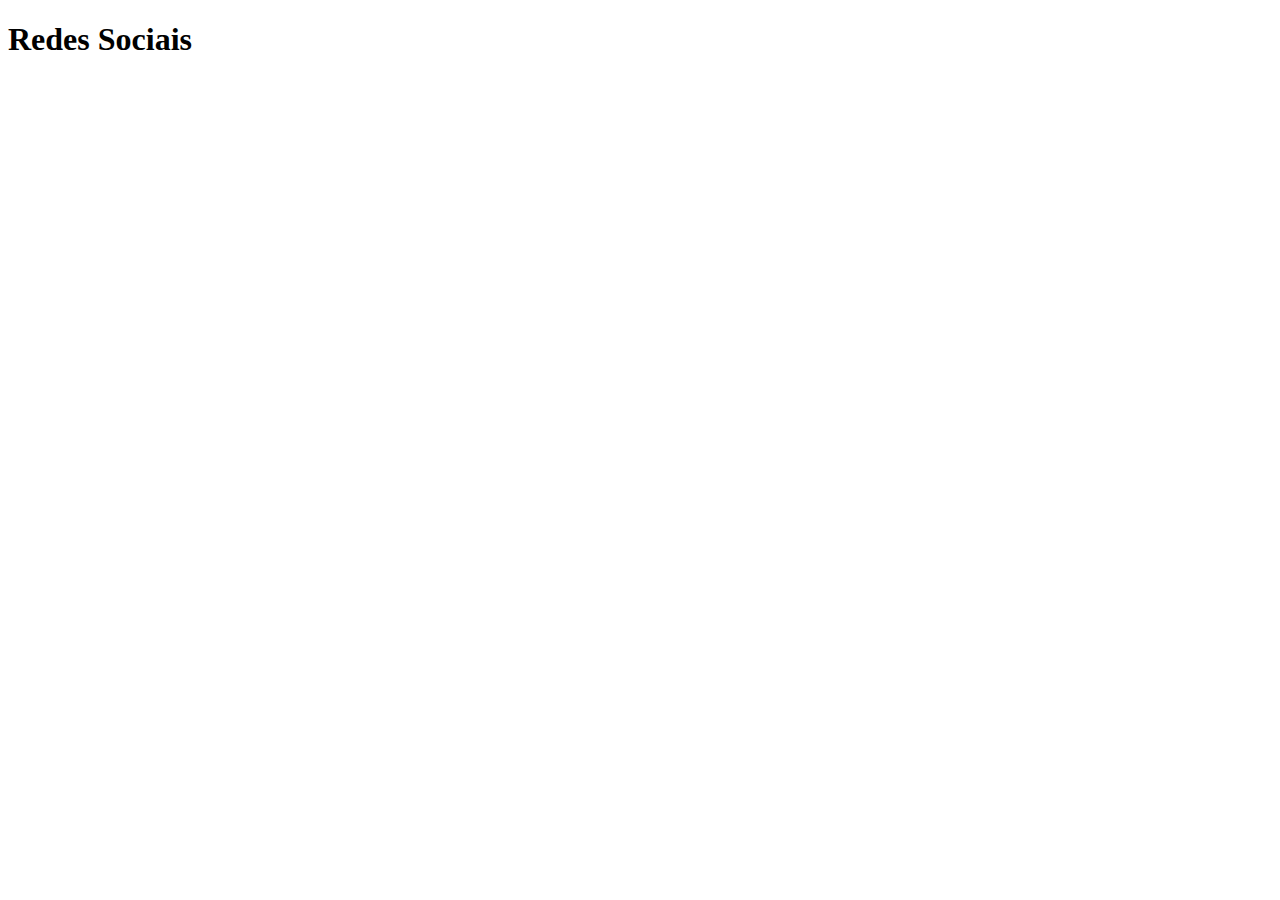
==== index.html @ e2661ef0 "Projeto Redes Sociais" ====
<!DOCTYPE html>
<html lang="pt-br">
<head>
    <meta charset="UTF-8">
    <meta name="viewport" content="width=device-width, initial-scale=1.0">
    <link rel="shortcut icon" href="favicon.ico" type="image/x-icon">
    <title>Projeto Redes Sociais</title>
</head>
<body>
    <h1>Redes Sociais</h1>
</body>
</html>
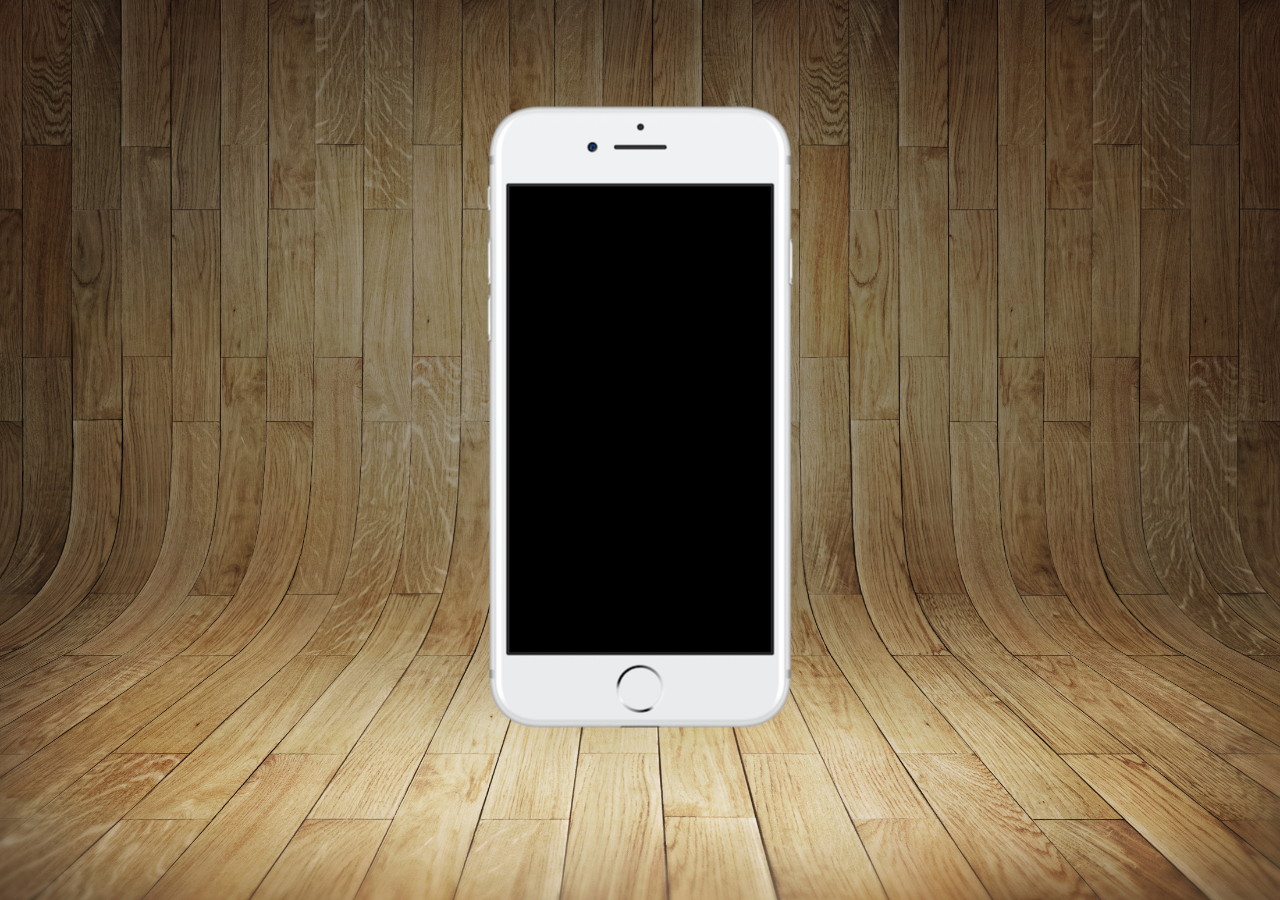
==== commit 0e98fd45: "Atualização Projeto Social" ====
--- a/index.html
+++ b/index.html
@@ -4,9 +4,17 @@
     <meta charset="UTF-8">
     <meta name="viewport" content="width=device-width, initial-scale=1.0">
     <link rel="shortcut icon" href="favicon.ico" type="image/x-icon">
+    <link rel="stylesheet" href="estilos/style.css">
     <title>Projeto Redes Sociais</title>
 </head>
 <body>
-    <h1>Redes Sociais</h1>
+    <main>
+        <section id="telefone">
+
+        </section>
+        <section id="redes-sociais">
+
+        </section>
+    </main>
 </body>
 </html>--- a/estilos/style.css
+++ b/estilos/style.css
@@ -0,0 +1,36 @@
+@charset "UTF-8";
+
+*{
+    margin: 0px;
+    padding: 0px;
+    font-family: Arial, Helvetica, sans-serif;
+}
+
+html, body{
+    height: 100vh;
+    width: 100vw;
+    /*background-color: green;*/
+}
+
+body{
+    background: url('../imagens/fundo-madeira.jpg') no-repeat top center;
+    background-size: cover;
+    background-attachment: fixed;
+}
+
+main{
+    height: 80vh;
+    position: relative;
+    /*background-color: blue;*/
+}
+
+section#telefone{
+    position: absolute;
+    top: 60%;
+    left: 50%;
+    transform: translate(-50%,-50%);
+    height: 657px;
+    width: 311px;
+    background-color: darkgreen;
+    background: url('../imagens/frame-iphone.png') no-repeat;
+}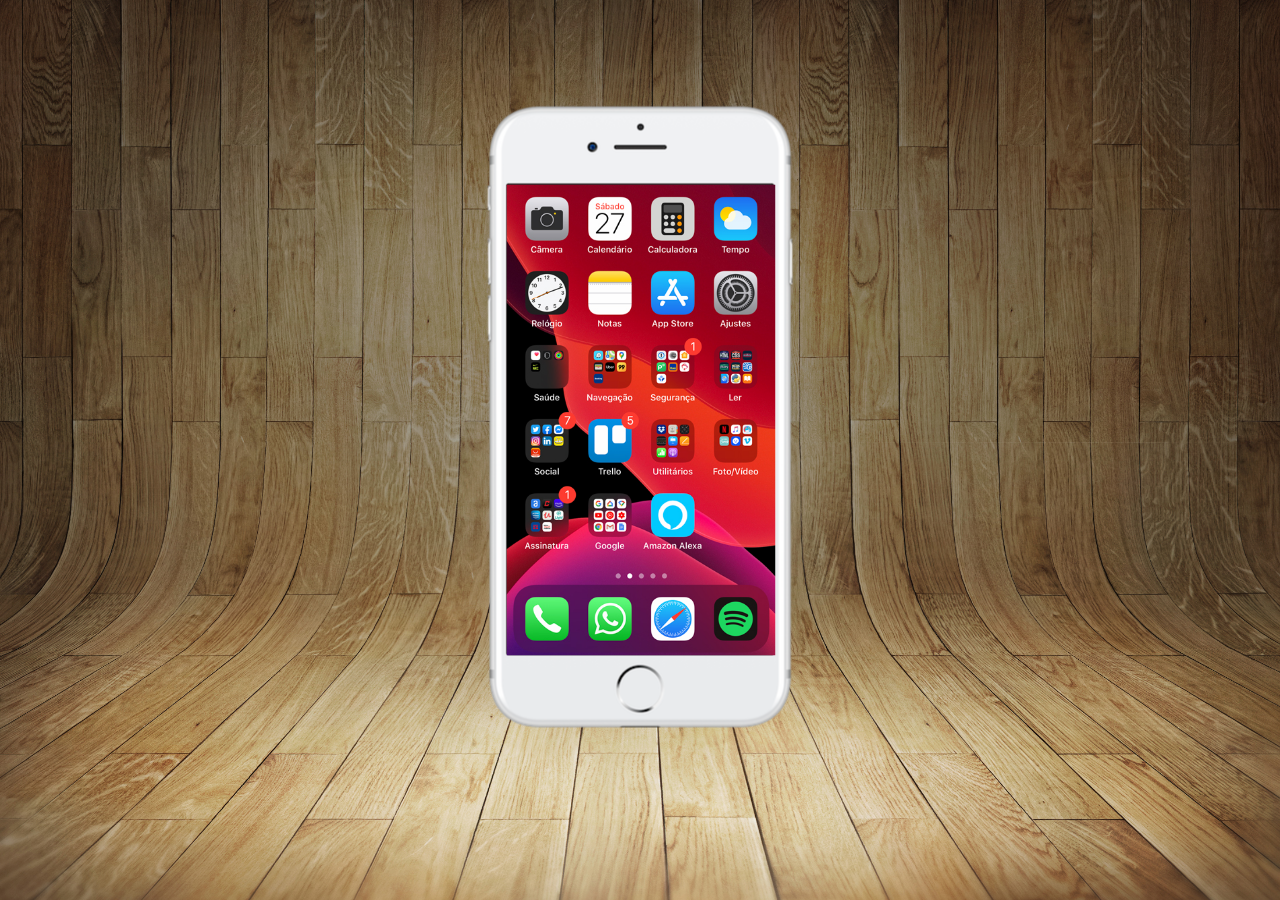
==== commit 89df8f6a: "Criei a tela home" ====
--- a/index.html
+++ b/index.html
@@ -10,7 +10,7 @@
 <body>
     <main>
         <section id="telefone">
-
+        <iframe src="home.html" name="tela" id="tela" frameborder="0"></iframe>
         </section>
         <section id="redes-sociais">
 
--- a/estilos/style.css
+++ b/estilos/style.css
@@ -33,4 +33,12 @@
     width: 311px;
     background-color: darkgreen;
     background: url('../imagens/frame-iphone.png') no-repeat;
+}
+iframe#tela{
+    position: relative;
+    top: 81px;
+    left: 22px;
+    width: 269px;
+    height: 471px;
+
 }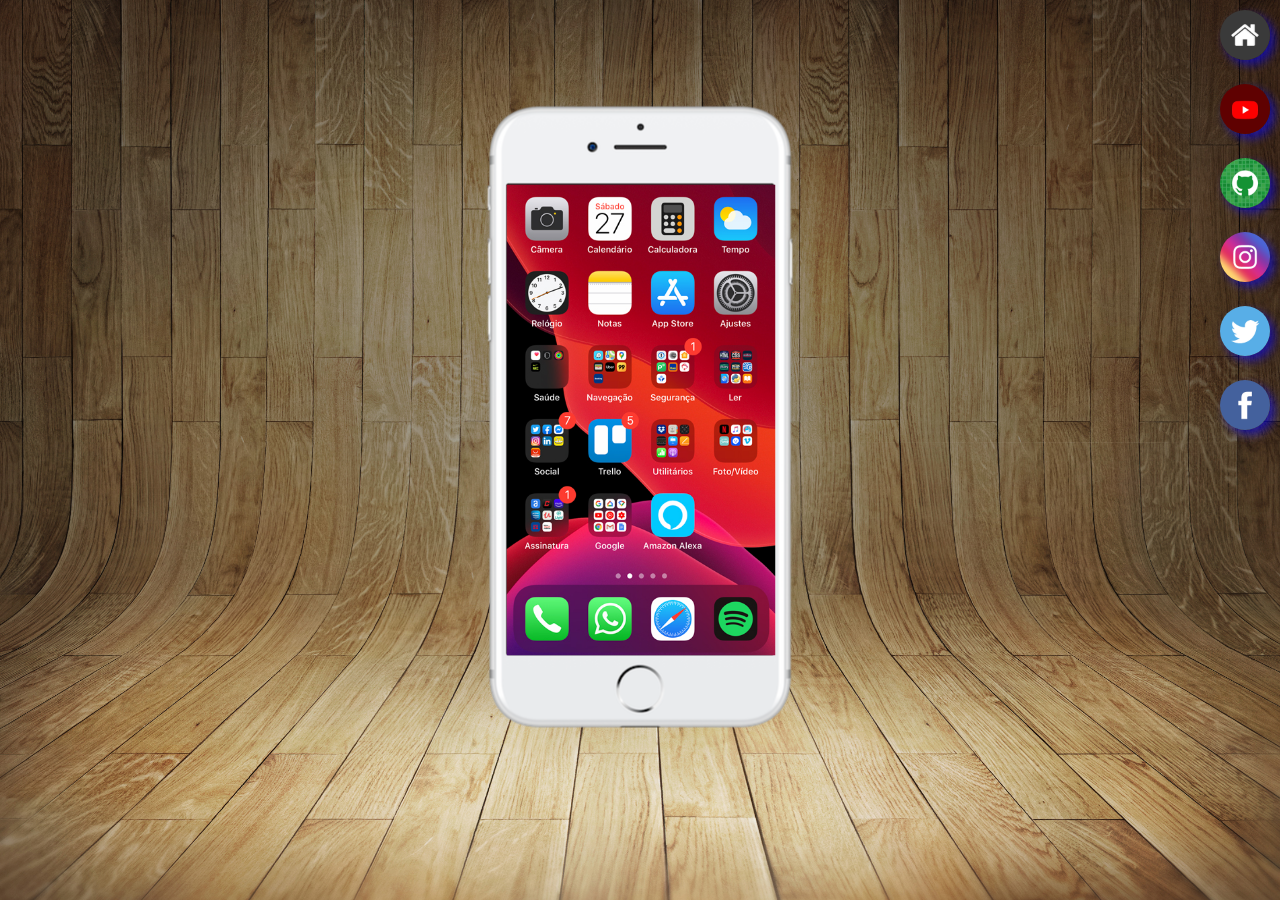
==== commit f4b001a9: "Criei botões na lateral" ====
--- a/index.html
+++ b/index.html
@@ -13,7 +13,13 @@
         <iframe src="home.html" name="tela" id="tela" frameborder="0"></iframe>
         </section>
         <section id="redes-sociais">
-
+        <a href="#" target="tela"><img src="imagens/logo-home.jpg" alt="home"></a><br>
+        <a href="#" target="tela"><img src="imagens/logo-youtube.jpg" alt="youtube"></a><br>
+        <a href="#" target="tela"><img src="imagens/logo-github.jpg" alt="git-hub"></a><br>
+        <a href="#" target="tela"><img src="imagens/logo-instagram.jpg" alt="instagram"></a><br>
+        <a href="#" target="tela"><img src="imagens/logo-twitter.jpg" alt="twitter"></a><br>
+        <a href="#" target="tela"><img src="imagens/logo-facebook.jpg" alt="facebook"></a>
+        
         </section>
     </main>
 </body>
--- a/estilos/style.css
+++ b/estilos/style.css
@@ -41,4 +41,23 @@
     width: 269px;
     height: 471px;
 
+}
+
+section#redes-sociais img{
+    width: 50px;
+    margin: 10px;
+    border-radius: 50%;
+    box-shadow: 5px 5px 10px rgba(0, 0, 255, 0.541);
+    box-sizing: border-box;
+}
+
+section#redes-sociais{
+    text-align: right;
+}
+
+section#redes-sociais img:hover{
+    border: 6px solid green;
+    transform: translate(-5px, -5px);
+    box-shadow: 2px 2px 5px rgba(0, 128, 0, 0.400);
+    transition: transform 2s, border 1s;
 }